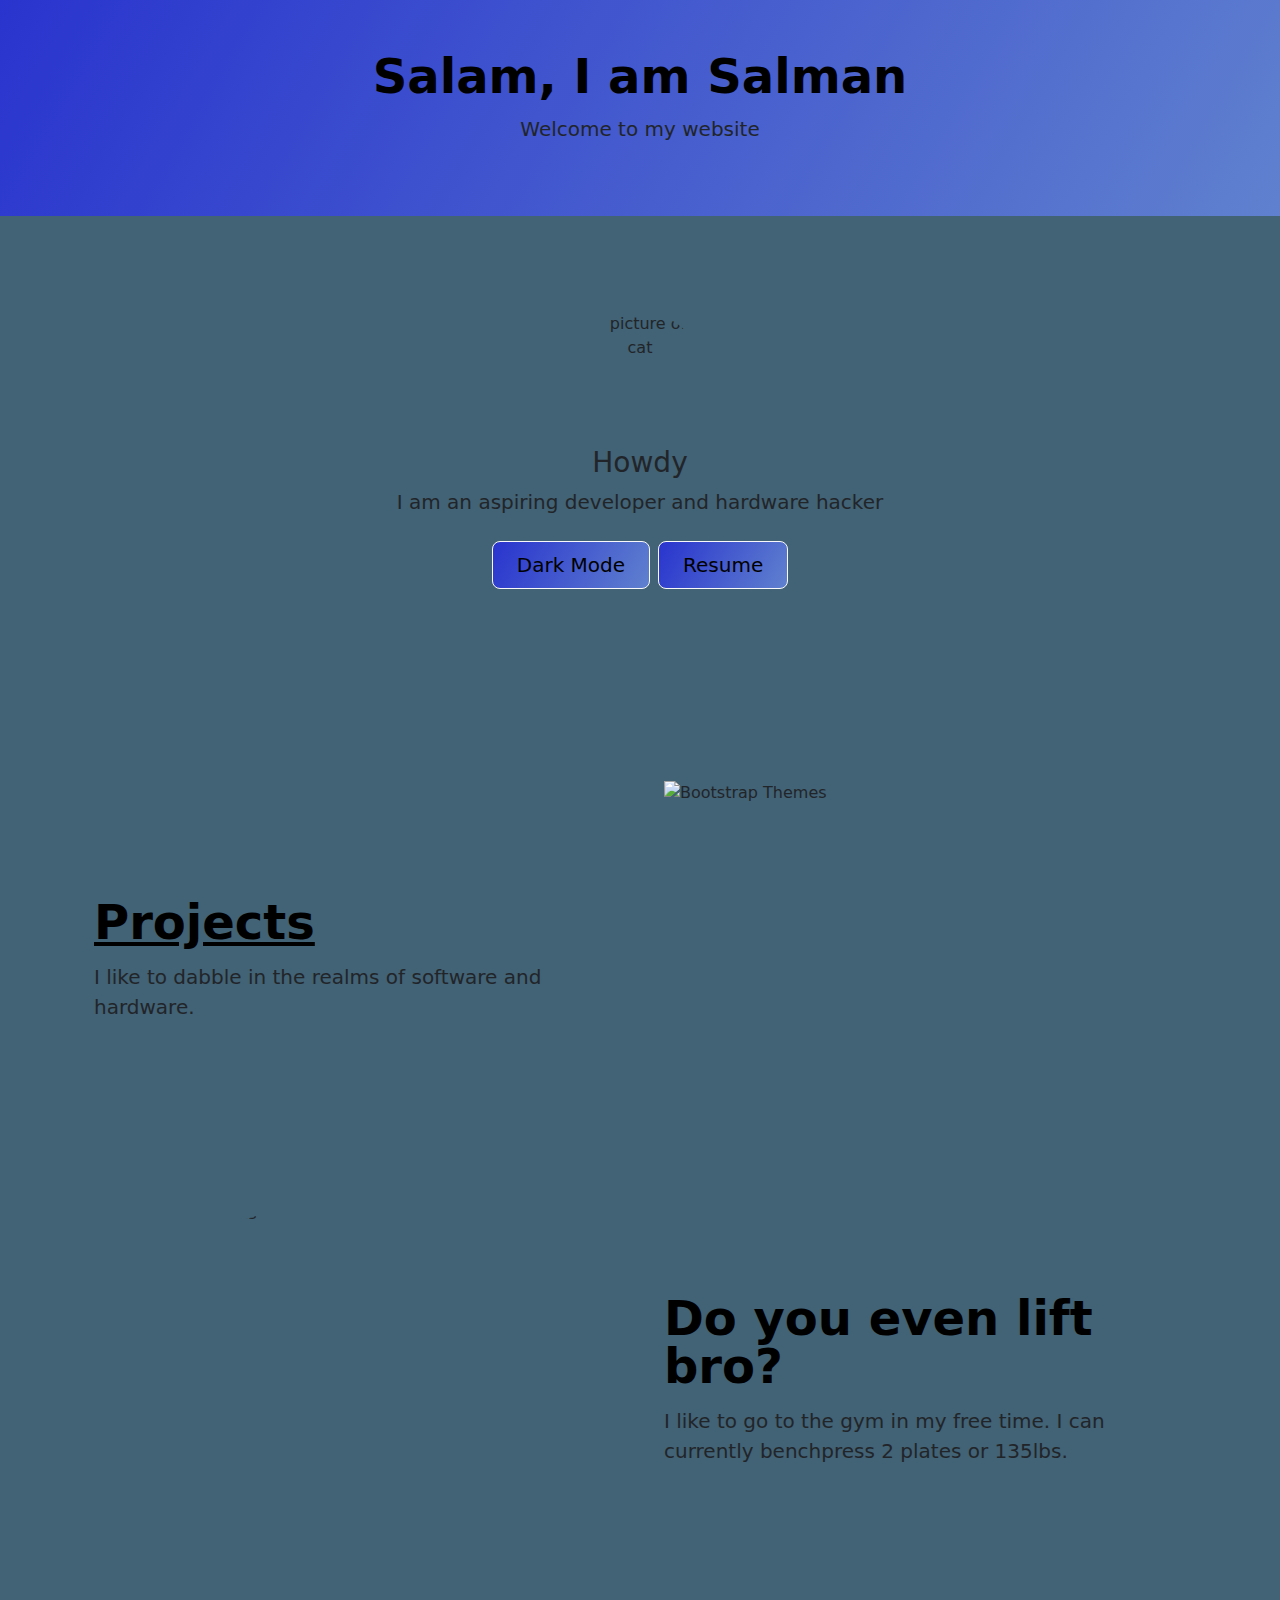
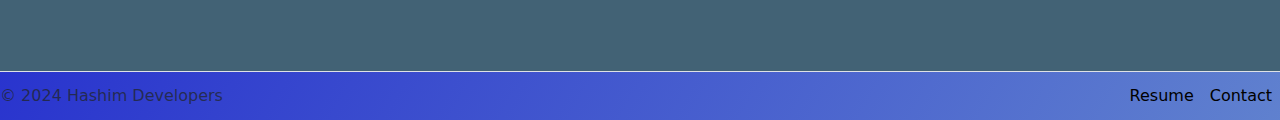
==== index.html @ 4c28c89e "Update index.html" ====
<!DOCTYPE html> <!-- This is the index.html file-->
<html>
<head>
    <meta charset="UTF-8" />
    <title>title</title>
    <link href="https://cdn.jsdelivr.net/npm/bootstrap@5.3.3/dist/css/bootstrap.min.css" rel="stylesheet" integrity="sha384-QWTKZyjpPEjISv5WaRU9OFeRpok6YctnYmDr5pNlyT2bRjXh0JMhjY6hW+ALEwIH" crossorigin="anonymous">
    <link rel="stylesheet" href="./style.css">
</head>


<body>
  <section id="title" class="gradient-background-blue">
    <div class="container">
      <div class="px-4 py-5 text-center">
        <h1 class="display-5 fw-bold text-body-emphasis" id="EepyOne">Salam, I am Salman</h1>
        <div class="col-lg-6 mx-auto">
          <p class="lead mb-4" id="EepyTwo">Welcome to my website</p>
        </div>
      </div>
  </section>

  <section id="Biography">
    <div class="container">
      <div class="px-4 py-5 my-5 text-center">
        <img class="d-block mx-auto mb-4" id="img" src="/Resources/sillycat.png" alt="picture of cat" width="120" height="110">
        <div class="col-lg-6 mx-auto">
          <h3>Howdy</h3>
          <p class="lead mb-4" id="project">I am an aspiring developer and hardware hacker</p>
          <div class="d-grid gap-2 d-sm-flex justify-content-sm-center">
            <button type="button" id="dark_mode" class="btn btn-light gradient-background-blue btn-lg px-4 gap-3">Dark Mode</button> 
            <a href="./Resume.html" id="resumeButton" class="btn btn-light gradient-background-blue btn-lg px-4 gap-3">Resume</a>
          </div>
        </div>
      </div>
    </div>
  </section>

  <section id="skills">
    <div class="container col-xxl-8 px-4 py-5">
      <div class="row flex-lg-row-reverse align-items-center g-5 py-5">
        <div class="col-10 col-sm-8 col-lg-6">
          <img src="./Resources/Pgen Snip Tool.gif" class="d-block mx-lg-auto img-fluid" alt="Bootstrap Themes" width="700" height="500" loading="lazy">
        </div>
        <div class="col-lg-6">
          <h1 class="display-5 fw-bold text-body-emphasis lh-1 mb-3"><a href="./Projects.html" style="color: rgb(0, 0, 0);">Projects</a></h1>
          <p class="lead">I like to dabble in the realms of software and hardware. 
          </p>
        </div>

        <div class="col-lg-6">
          <h1 class="display-5 fw-bold text-body-emphasis lh-1 mb-3">Do you even lift bro?</h1>
          <p class="lead">I like to go to the gym in my free time. I can currently benchpress 2 plates or 135lbs. </p>
        </div>
        <div class="col-10 col-sm-8 col-lg-6">
          <img src="Resources/bigcat.png" id="img" class="d-block mx-lg-auto img-fluid" alt="Bootstrap Themes" width="700" height="500" loading="lazy">
        </div>
      </div>
    </div>
  </section>



  <section id="contact" class="gradient-background-blue">
    <footer class="d-flex flex-wrap justify-content-between align-items-center py-1 my-0 border-top">
      <p class="col-md-4 mb-0 text-body-secondary" id="contactP">© 2024 Hashim Developers</p>
  
      <a href="/" class="col-md-4 d-flex align-items-center justify-content-center mb-3 mb-md-0 me-md-auto link-body-emphasis text-decoration-none">
        <svg class="bi me-2" width="40" height="32"><use xlink:href="#bootstrap"></use></svg>
      </a>
  
      <ul class="nav col-md-4 justify-content-end" id="contactSecUL">
        <li class="nav-item"><a href="./Resume.html" class="nav-link px-2 text-body-secondary" id="milk" style="color: black !important">Resume</a></li>
        <li class="nav-item"><a href="./Contact.html" class="nav-link px-2 text-body-secondary" id="silk" style="color: black !important">Contact</a></li>
      </ul>
      <!-- We are using important clause for inline because apparently bootstrap dosent know how to behave-->
    </footer>
  </section>

    </div>
  <script src="https://cdn.jsdelivr.net/npm/bootstrap@5.3.3/dist/js/bootstrap.bundle.min.js" integrity="sha384-YvpcrYf0tY3lHB60NNkmXc5s9fDVZLESaAA55NDzOxhy9GkcIdslK1eN7N6jIeHz" crossorigin="anonymous"></script>

<script src="./index.js" charset="UTF-8"></script>
</body>

</html>
---- style.css ----
.background{ 
    background-color: aqua;
}

.gradient-background-blue {
    background: linear-gradient(300deg, #8bbecf, #2934ce);
    background-size: 180% 180%;
    animation: gradient-animation 18s ease infinite;
}

.gradient-background-light-blue {
    background: linear-gradient(300deg, #000000, #0011ff);
    background-size: 180% 180%;
    animation: gradient-animation 18s ease infinite;
}


.gradient-background-green {
    background: linear-gradient(300deg, #8bbecf, #0de09a);
    background-size: 180% 180%;
    animation: gradient-animation 18s ease infinite;
} 

.gradient-background-red {
    background: linear-gradient(300deg, #eedf0c, #ec0808);
    background-size: 180% 180%;
    animation: gradient-animation 18s ease infinite;
} 

.gradient-background-black {
    background: linear-gradient(300deg, #777771, #0c0b0b);
    background-size: 180% 180%;
    animation: gradient-animation 18s ease infinite;
}

.dark_mode_background {
    background-color: #426275
}

.light_mode_background {
    background-color: rgb(91, 165, 199);
}


#contactSecUL {
    color: rgb(25, 0, 255) !important;
}

#contactSecUL li {
    color: rgb(33, 14, 65) !important;
}

.errpy {
    color: rgb(119, 0, 255) !important;
}

.nerrpy {
    color: rgb(0, 0, 0) !important;
} 

@keyframes gradient-animation {
    0% {
        background-position: 0% 50%;
    }
    50% {
        background-position: 100% 50%;
    }
    100% {
        background-position: 0% 50%;
    }
}

#img {
    border-radius: 50%;
}

#round {
    height: 100px;
    width: 100px;
    border-radius: 50%;
    overflow: hidden;
}
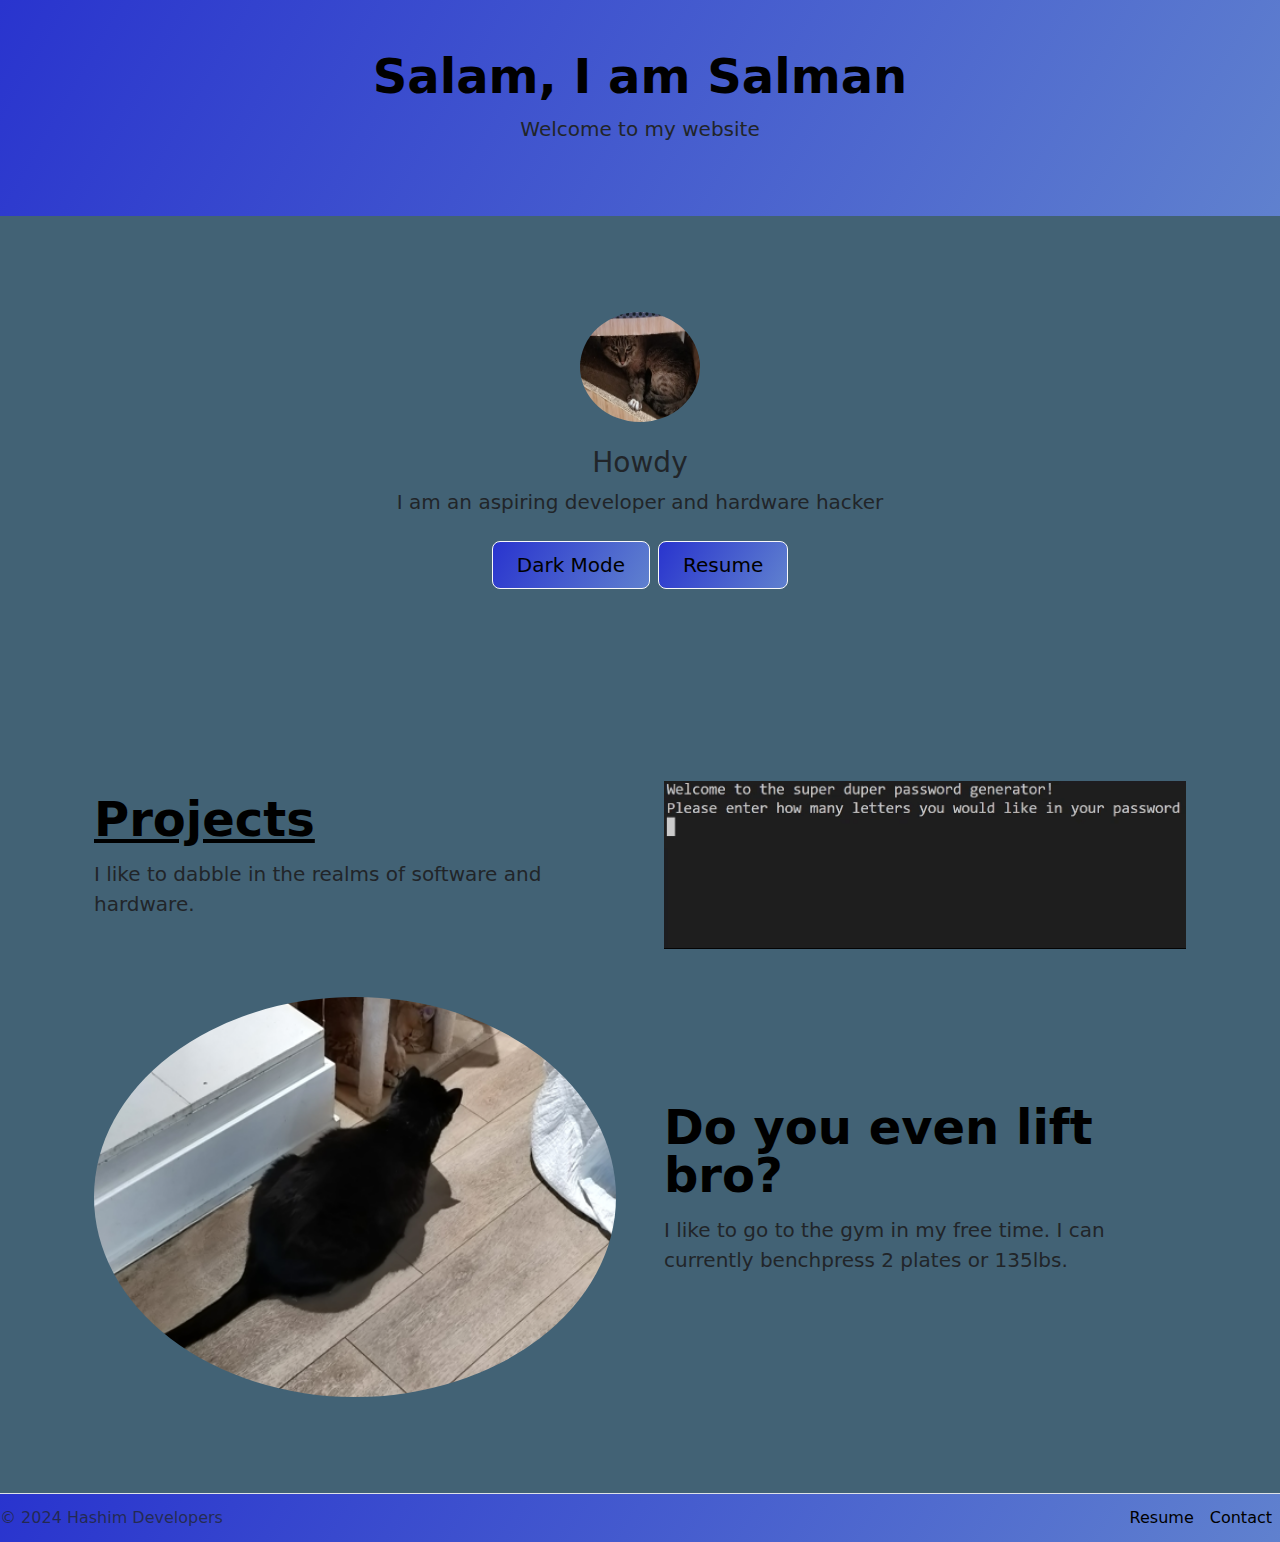
==== commit 149980df: "Update index.html" ====
--- a/index.html
+++ b/index.html
@@ -22,7 +22,7 @@
   <section id="Biography">
     <div class="container">
       <div class="px-4 py-5 my-5 text-center">
-        <img class="d-block mx-auto mb-4" id="img" src="/Resources/sillycat.png" alt="picture of cat" width="120" height="110">
+        <img class="d-block mx-auto mb-4" id="img" src="/Resource/sillycat.png" alt="picture of cat" width="120" height="110">
         <div class="col-lg-6 mx-auto">
           <h3>Howdy</h3>
           <p class="lead mb-4" id="project">I am an aspiring developer and hardware hacker</p>
@@ -39,7 +39,7 @@
     <div class="container col-xxl-8 px-4 py-5">
       <div class="row flex-lg-row-reverse align-items-center g-5 py-5">
         <div class="col-10 col-sm-8 col-lg-6">
-          <img src="./Resources/Pgen Snip Tool.gif" class="d-block mx-lg-auto img-fluid" alt="Bootstrap Themes" width="700" height="500" loading="lazy">
+          <img src="Resource/Pgen Snip Tool.gif" class="d-block mx-lg-auto img-fluid" alt="Bootstrap Themes" width="700" height="500" loading="lazy">
         </div>
         <div class="col-lg-6">
           <h1 class="display-5 fw-bold text-body-emphasis lh-1 mb-3"><a href="./Projects.html" style="color: rgb(0, 0, 0);">Projects</a></h1>
@@ -52,7 +52,7 @@
           <p class="lead">I like to go to the gym in my free time. I can currently benchpress 2 plates or 135lbs. </p>
         </div>
         <div class="col-10 col-sm-8 col-lg-6">
-          <img src="Resources/bigcat.png" id="img" class="d-block mx-lg-auto img-fluid" alt="Bootstrap Themes" width="700" height="500" loading="lazy">
+          <img src="Resource/bigcat.png" id="img" class="d-block mx-lg-auto img-fluid" alt="Bootstrap Themes" width="700" height="500" loading="lazy">
         </div>
       </div>
     </div>
@@ -79,7 +79,7 @@
     </div>
   <script src="https://cdn.jsdelivr.net/npm/bootstrap@5.3.3/dist/js/bootstrap.bundle.min.js" integrity="sha384-YvpcrYf0tY3lHB60NNkmXc5s9fDVZLESaAA55NDzOxhy9GkcIdslK1eN7N6jIeHz" crossorigin="anonymous"></script>
 
-<script src="./index.js" charset="UTF-8"></script>
+<script src="index.js" charset="UTF-8"></script>
 </body>
 
 </html>
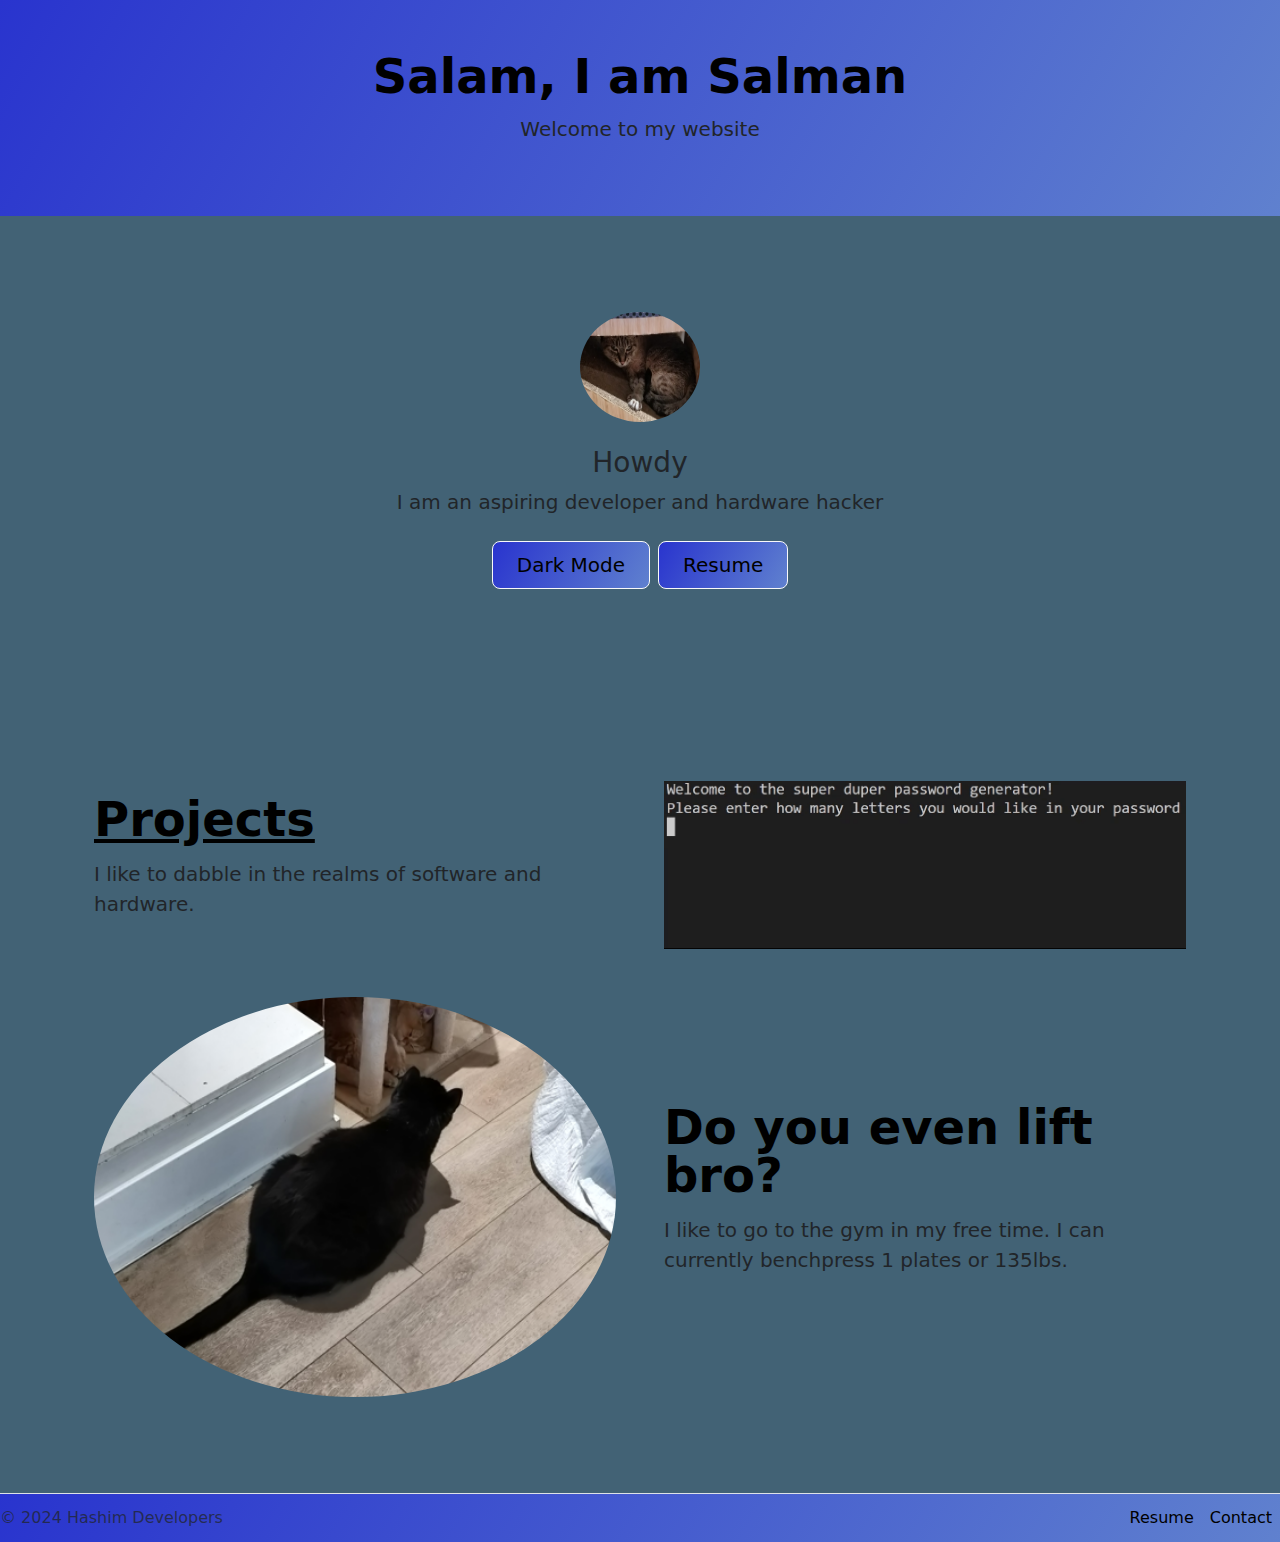
==== commit f9838ed0: "Update index.html" ====
--- a/index.html
+++ b/index.html
@@ -2,7 +2,7 @@
 <html>
 <head>
     <meta charset="UTF-8" />
-    <title>title</title>
+    <title>Salmans Site</title>
     <link href="https://cdn.jsdelivr.net/npm/bootstrap@5.3.3/dist/css/bootstrap.min.css" rel="stylesheet" integrity="sha384-QWTKZyjpPEjISv5WaRU9OFeRpok6YctnYmDr5pNlyT2bRjXh0JMhjY6hW+ALEwIH" crossorigin="anonymous">
     <link rel="stylesheet" href="./style.css">
 </head>
@@ -22,7 +22,7 @@
   <section id="Biography">
     <div class="container">
       <div class="px-4 py-5 my-5 text-center">
-        <img class="d-block mx-auto mb-4" id="img" src="/Resource/sillycat.png" alt="picture of cat" width="120" height="110">
+        <img class="d-block mx-auto mb-4" id="img" src="Resource/sillycat.png" alt="picture of cat" width="120" height="110">
         <div class="col-lg-6 mx-auto">
           <h3>Howdy</h3>
           <p class="lead mb-4" id="project">I am an aspiring developer and hardware hacker</p>
@@ -42,14 +42,14 @@
           <img src="Resource/Pgen Snip Tool.gif" class="d-block mx-lg-auto img-fluid" alt="Bootstrap Themes" width="700" height="500" loading="lazy">
         </div>
         <div class="col-lg-6">
-          <h1 class="display-5 fw-bold text-body-emphasis lh-1 mb-3"><a href="./Projects.html" style="color: rgb(0, 0, 0);">Projects</a></h1>
+          <h1 class="display-5 fw-bold text-body-emphasis lh-1 mb-3"><a href="Resource/Projects.html" style="color: rgb(0, 0, 0);">Projects</a></h1>
           <p class="lead">I like to dabble in the realms of software and hardware. 
           </p>
         </div>
 
         <div class="col-lg-6">
           <h1 class="display-5 fw-bold text-body-emphasis lh-1 mb-3">Do you even lift bro?</h1>
-          <p class="lead">I like to go to the gym in my free time. I can currently benchpress 2 plates or 135lbs. </p>
+          <p class="lead">I like to go to the gym in my free time. I can currently benchpress 1 plates or 135lbs. </p>
         </div>
         <div class="col-10 col-sm-8 col-lg-6">
           <img src="Resource/bigcat.png" id="img" class="d-block mx-lg-auto img-fluid" alt="Bootstrap Themes" width="700" height="500" loading="lazy">
